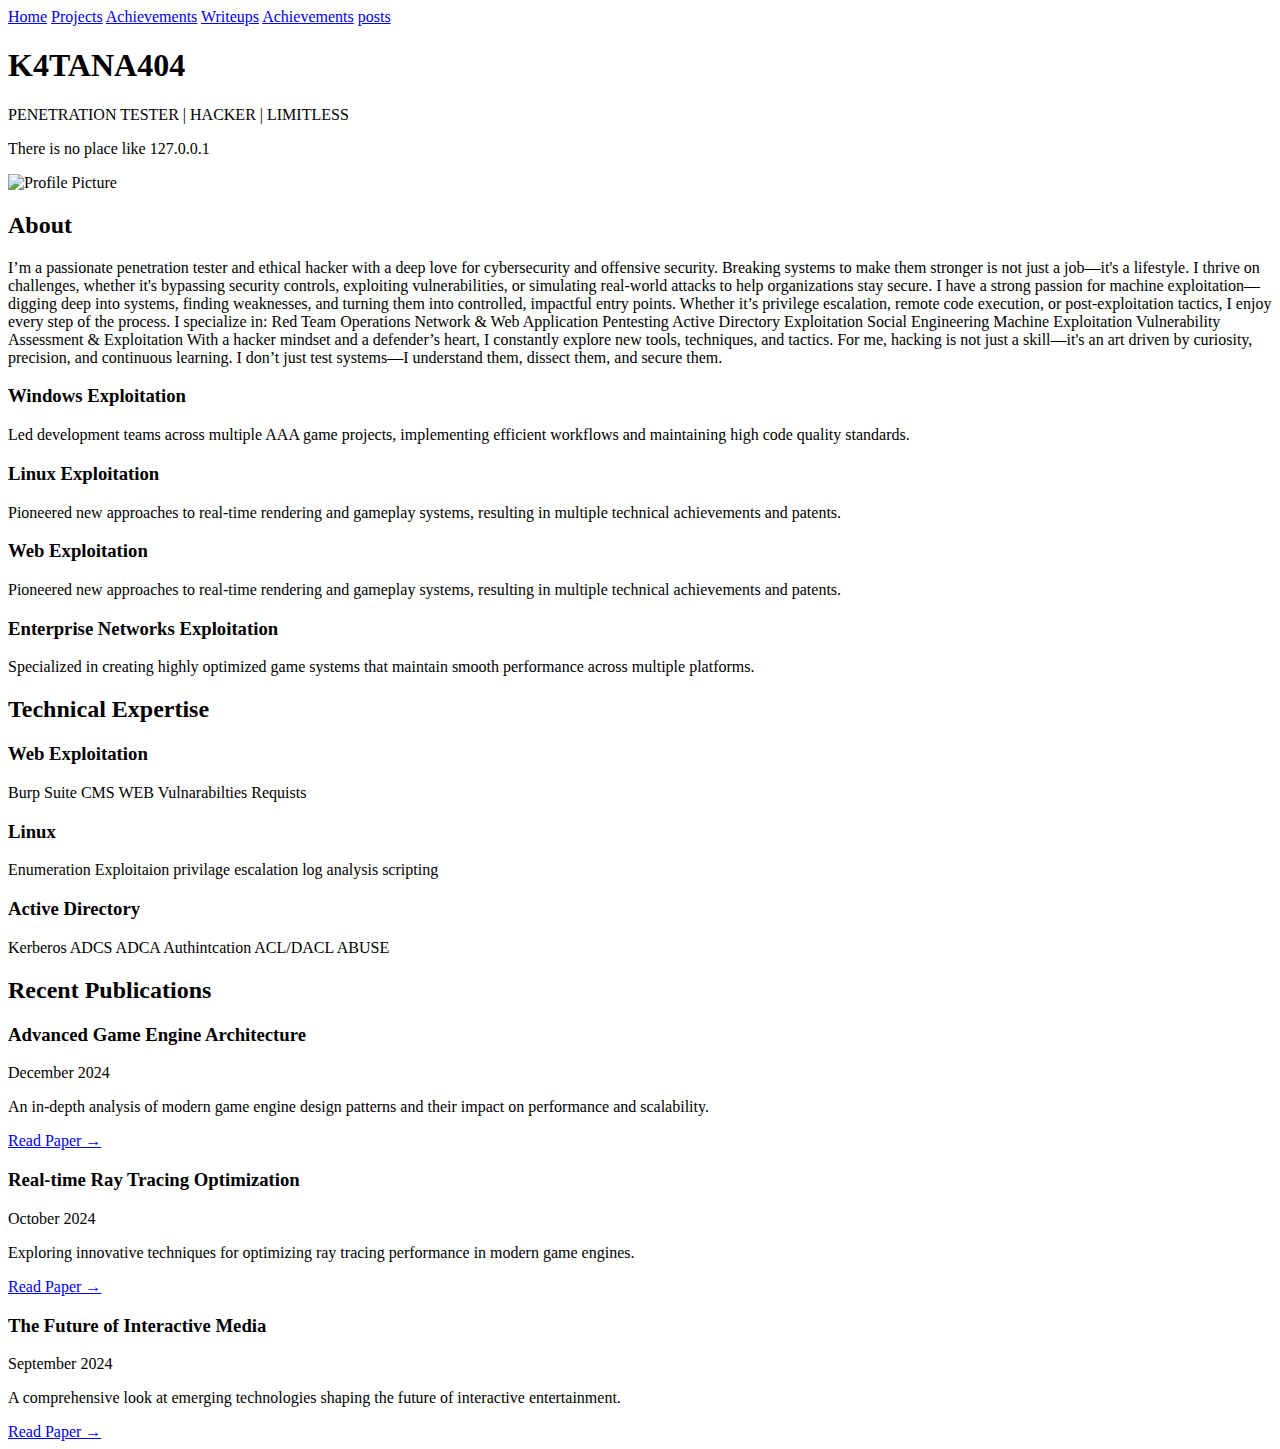
==== index.html @ a7f6d3a5 "Add files via upload" ====
<!DOCTYPE html>
<html lang="en">
  <head>
    <title>Professional Portfolio</title>
    <meta charset="UTF-8" />
    <meta name="viewport" content="width=device-width" />
    <link rel="stylesheet" href="css/styles.css" />
    <script type="module" src="script.js"></script>
  </head>
  <body>
    <nav>
      <div class="nav-content">
        <a href="index.html" aria-current="page">Home</a>
        <a href="page2.html">Projects</a>
        <a href="page3.html" aria-current="page">Achievements</a>
        <a href="page3.html" aria-current="page">Writeups</a>
        <a href="page3.html" aria-current="page">Achievements</a>
        <a href="posts.html" aria-current="page">posts</a>
      </div>
    </nav>
    <main>
      <section class="hero">
        <div class="hero-content">
          <div class="hero-text">
            <h1>K4TANA404</h1>
            <p class="title">PENETRATION TESTER | HACKER | LIMITLESS</p>
            <p class="subtitle">There is no place like 127.0.0.1</p>
          </div>
          <img src="katana.jpg" alt="Profile Picture" class="profile-image">
        </div>
      </section>

      <section class="about">
        <div class="section-content">
          <h2>About</h2>
          <p>

            I’m a passionate penetration tester and ethical hacker with a deep love for cybersecurity and offensive security. Breaking systems to make them stronger is not just a job—it's a lifestyle. I thrive on challenges, whether it's bypassing security controls, exploiting vulnerabilities, or simulating real-world attacks to help organizations stay secure.
            
            I have a strong passion for machine exploitation—digging deep into systems, finding weaknesses, and turning them into controlled, impactful entry points. Whether it’s privilege escalation, remote code execution, or post-exploitation tactics, I enjoy every step of the process.
            
            I specialize in:
            
                Red Team Operations
                Network & Web Application Pentesting
                Active Directory Exploitation
                Social Engineering
                Machine Exploitation
                Vulnerability Assessment & Exploitation
            
            With a hacker mindset and a defender’s heart, I constantly explore new tools, techniques, and tactics. For me, hacking is not just a skill—it's an art driven by curiosity, precision, and continuous learning.
            
            I don’t just test systems—I understand them, dissect them, and secure them.</p>
          
          <div class="expertise">
            <div class="expertise-item">
              <h3>Windows Exploitation</h3>
              <p>Led development teams across multiple AAA game projects, implementing efficient workflows and maintaining high code quality standards.</p>
            </div>
            <div class="expertise-item">
              <h3>Linux Exploitation</h3>
              <p>Pioneered new approaches to real-time rendering and gameplay systems, resulting in multiple technical achievements and patents.</p>
            </div>
            <div class="expertise-item">
                <h3>Web Exploitation</h3>
                <p>Pioneered new approaches to real-time rendering and gameplay systems, resulting in multiple technical achievements and patents.</p>
              </div>
            <div class="expertise-item">
              <h3>Enterprise Networks Exploitation</h3>
              <p>Specialized in creating highly optimized game systems that maintain smooth performance across multiple platforms.</p>
            </div>
          </div>
        </div>
      </section>

      <section class="skills">
        <div class="section-content">
          <h2>Technical Expertise</h2>
          <div class="skills-container">
            <div class="skill-category">
              <h3>Web Exploitation</h3>
              <div class="skill-list">
                <span>Burp Suite</span>
                <span>CMS</span>
                <span>WEB Vulnarabilties</span>
                <span>Requists</span>
                
              </div>
            </div>
            <div class="skill-category">
              <h3>Linux</h3>
              <div class="skill-list">
                <span>Enumeration</span>
                <span>Exploitaion</span>
                <span>privilage escalation</span>
                <span>log analysis</span>
                <span>scripting</span>
              </div>
            </div>
            <div class="skill-category">
              <h3>Active Directory</h3>
              <div class="skill-list">
                <span>Kerberos</span>
                <span>ADCS</span>
                <span>ADCA</span>
                <span>Authintcation</span>
                <span>ACL/DACL ABUSE</span>
              </div>
            </div>
          </div>
        </div>
      </section>

      <section class="publications">
        <div class="section-content">
          <h2>Recent Publications</h2>
          <div class="publications-grid">
            <article class="publication">
              <div class="content">
                <h3>Advanced Game Engine Architecture</h3>
                <p class="date">December 2024</p>
                <p class="excerpt">An in-depth analysis of modern game engine design patterns and their impact on performance and scalability.</p>
                <a href="#" class="read-more">Read Paper →</a>
              </div>
            </article>

            <article class="publication">
              <div class="content">
                <h3>Real-time Ray Tracing Optimization</h3>
                <p class="date">October 2024</p>
                <p class="excerpt">Exploring innovative techniques for optimizing ray tracing performance in modern game engines.</p>
                <a href="#" class="read-more">Read Paper →</a>
              </div>
            </article>

            <article class="publication">
              <div class="content">
                <h3>The Future of Interactive Media</h3>
                <p class="date">September 2024</p>
                <p class="excerpt">A comprehensive look at emerging technologies shaping the future of interactive entertainment.</p>
                <a href="#" class="read-more">Read Paper →</a>
              </div>
            </article>
          </div>
        </div>
      </section>
    </main>
  </body>
</html>
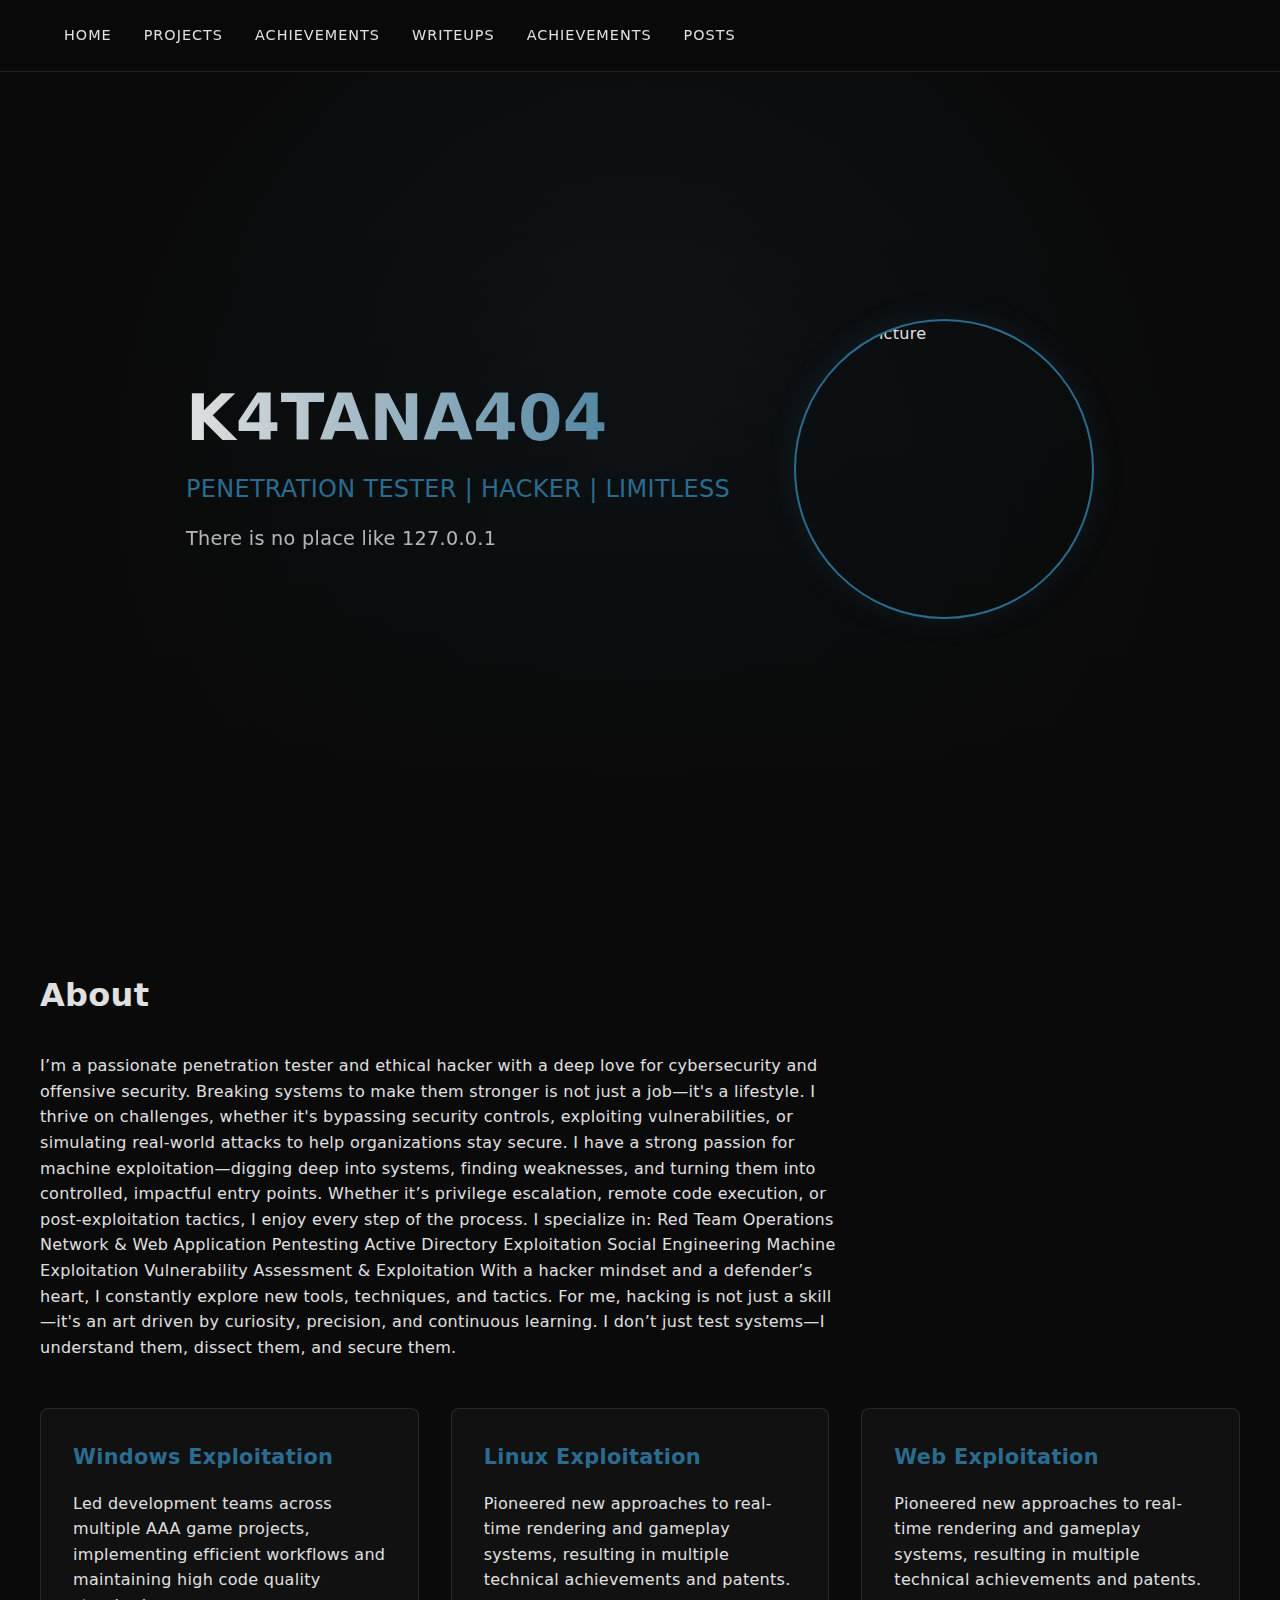
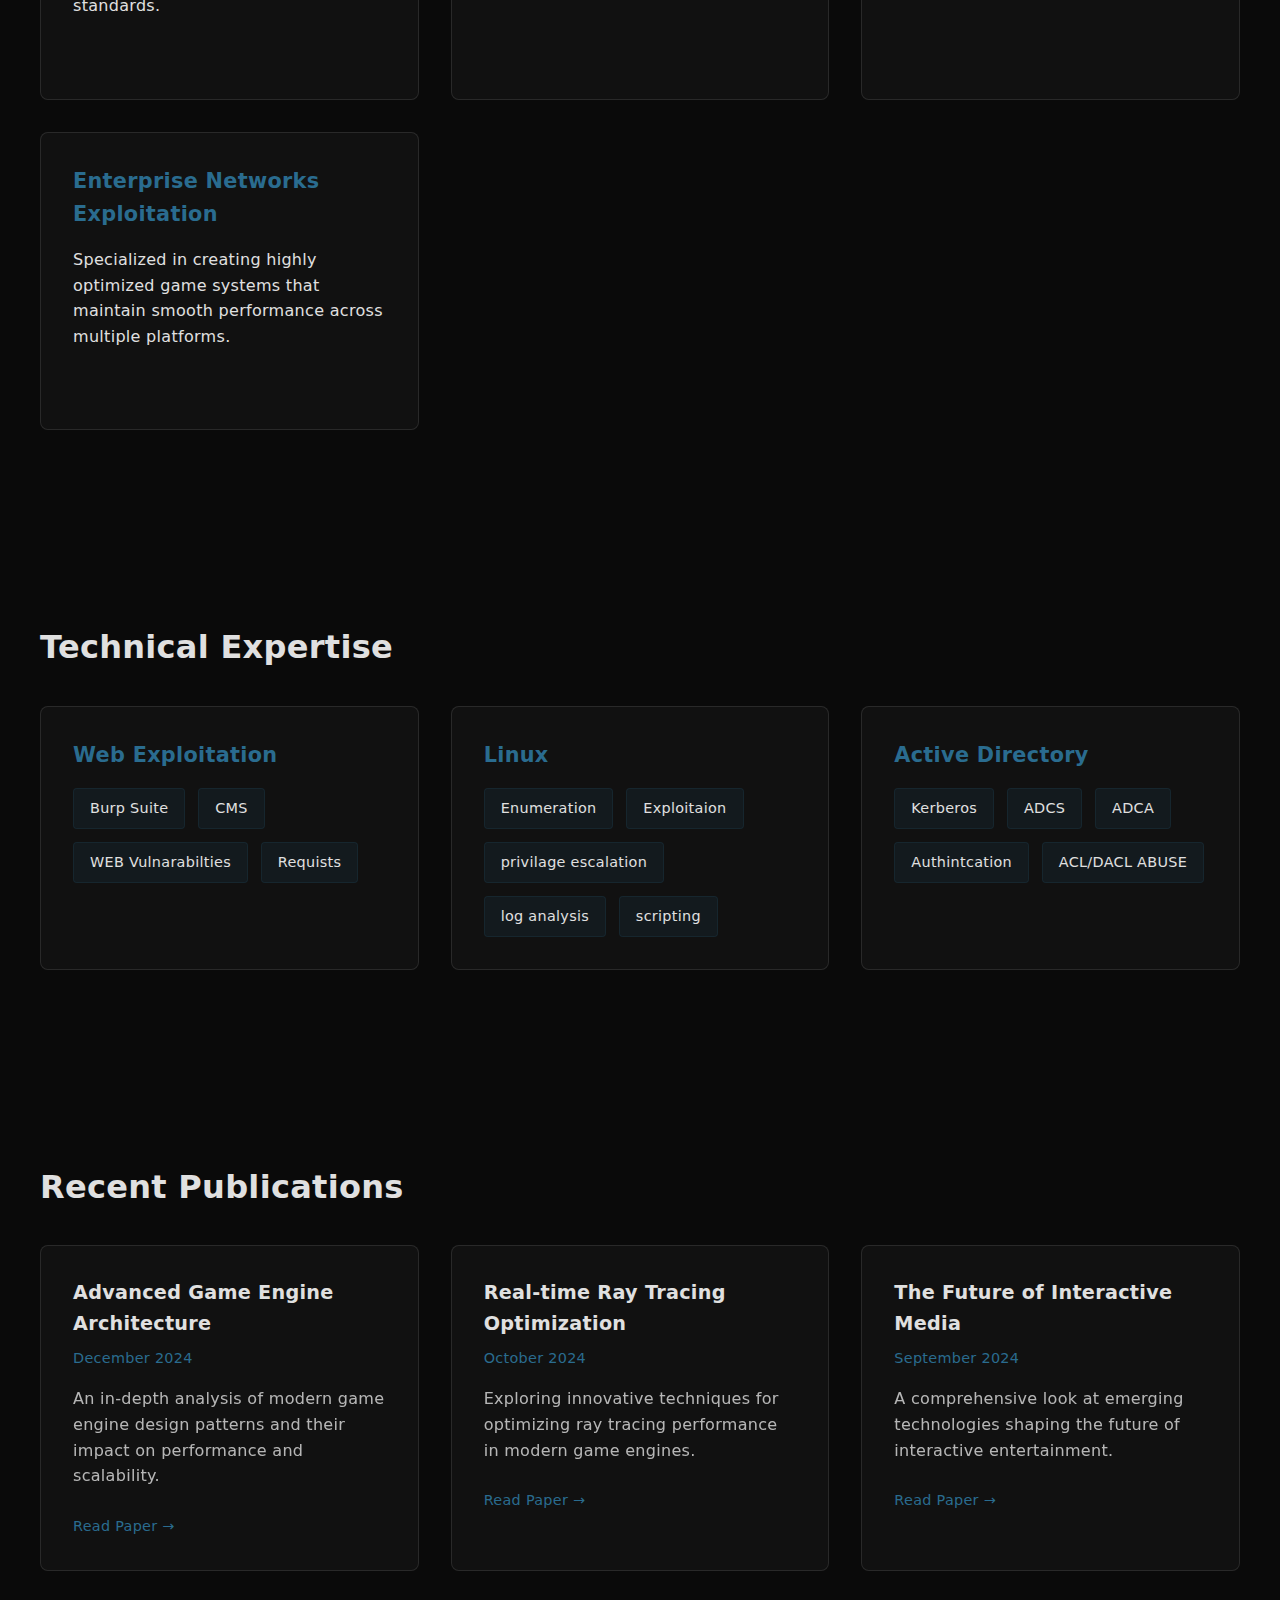
==== commit 94737346: "Add files via upload" ====
--- a/index.html
+++ b/index.html
@@ -26,7 +26,7 @@
             <p class="title">PENETRATION TESTER | HACKER | LIMITLESS</p>
             <p class="subtitle">There is no place like 127.0.0.1</p>
           </div>
-          <img src="katana.jpg" alt="Profile Picture" class="profile-image">
+          <img src="images/katana.jpg" alt="Profile Picture" class="profile-image">
         </div>
       </section>
 
@@ -146,4 +146,4 @@
       </section>
     </main>
   </body>
-</html>+</html>
--- a/css/styles.css
+++ b/css/styles.css
@@ -0,0 +1,288 @@
+:root {
+    --bg: #0a0a0a;
+    --text: #e0e0e0;
+    --accent: #2a6c8f;
+    --accent-glow: rgba(42, 108, 143, 0.15);
+    --border: rgba(255, 255, 255, 0.1);
+    --card-bg: rgba(255, 255, 255, 0.03);
+  }
+  
+  * {
+    box-sizing: border-box;
+    margin: 0;
+    padding: 0;
+  }
+  
+  body {
+    font-family: 'Segoe UI', system-ui, -apple-system, sans-serif;
+    background: var(--bg);
+    color: var(--text);
+    line-height: 1.6;
+    letter-spacing: 0.3px;
+  }
+  
+  nav {
+    position: fixed;
+    top: 0;
+    width: 100%;
+    background: rgba(10, 10, 10, 0.95);
+    backdrop-filter: blur(10px);
+    border-bottom: 1px solid var(--border);
+    z-index: 1000;
+  }
+  
+  .nav-content {
+    max-width: 1200px;
+    margin: 0 auto;
+    padding: 1.5rem;
+    display: flex;
+    gap: 2rem;
+  }
+  
+  nav a {
+    color: var(--text);
+    text-decoration: none;
+    font-size: 0.9rem;
+    text-transform: uppercase;
+    letter-spacing: 1px;
+    transition: color 0.3s ease;
+  }
+  
+  nav a:hover {
+    color: var(--accent);
+  }
+  
+  main {
+    padding-top: 4rem;
+  }
+  
+  section {
+    padding: 6rem 1.5rem;
+  }
+  
+  .section-content {
+    max-width: 1200px;
+    margin: 0 auto;
+  }
+  
+  .hero {
+    min-height: 90vh;
+    display: flex;
+    align-items: center;
+    background: linear-gradient(to bottom, transparent, var(--bg) 90%),
+                radial-gradient(circle at 50% 50%, var(--accent-glow), transparent 70%);
+  }
+  
+  .hero-content {
+    max-width: 1200px;
+    margin: 0 auto;
+    padding: 0 1.5rem;
+    display: flex;
+    align-items: center;
+    gap: 4rem;
+  }
+  
+  .hero-text {
+    flex: 1;
+  }
+  
+  .profile-image {
+    width: 300px;
+    height: 300px;
+    border-radius: 50%;
+    object-fit: cover;
+    border: 2px solid var(--accent);
+    box-shadow: 0 0 30px var(--accent-glow);
+    transition: transform 0.3s ease, box-shadow 0.3s ease;
+  }
+  
+  .profile-image:hover {
+    transform: scale(1.02);
+    box-shadow: 0 0 40px var(--accent-glow);
+  }
+  
+  h1 {
+    font-size: 4rem;
+    font-weight: 700;
+    margin-bottom: 1rem;
+    line-height: 1.1;
+    background: linear-gradient(to right, var(--text), var(--accent));
+    -webkit-background-clip: text;
+    background-clip: text;
+    color: transparent;
+  }
+  
+  .title {
+    font-size: 1.5rem;
+    color: var(--accent);
+    margin-bottom: 1rem;
+    font-weight: 500;
+  }
+  
+  .subtitle {
+    font-size: 1.2rem;
+    opacity: 0.8;
+    max-width: 600px;
+  }
+  
+  h2 {
+    font-size: 2rem;
+    margin-bottom: 2rem;
+    color: var(--text);
+  }
+  
+  h3 {
+    font-size: 1.3rem;
+    margin-bottom: 1rem;
+    color: var(--accent);
+  }
+  
+  .about p {
+    max-width: 800px;
+    margin-bottom: 3rem;
+  }
+  
+  .expertise {
+    display: grid;
+    grid-template-columns: repeat(auto-fit, minmax(300px, 1fr));
+    gap: 2rem;
+    margin-top: 3rem;
+  }
+  
+  .expertise-item {
+    background: var(--card-bg);
+    padding: 2rem;
+    border-radius: 8px;
+    border: 1px solid var(--border);
+    transition: transform 0.3s ease, box-shadow 0.3s ease;
+  }
+  
+  .expertise-item:hover {
+    transform: translateY(-5px);
+    box-shadow: 0 10px 30px rgba(0, 0, 0, 0.2);
+  }
+  
+  .skills-container {
+    display: grid;
+    grid-template-columns: repeat(auto-fit, minmax(300px, 1fr));
+    gap: 2rem;
+  }
+  
+  .skill-category {
+    background: var(--card-bg);
+    padding: 2rem;
+    border-radius: 8px;
+    border: 1px solid var(--border);
+  }
+  
+  .skill-list {
+    display: flex;
+    flex-wrap: wrap;
+    gap: 0.8rem;
+  }
+  
+  .skill-list span {
+    background: rgba(42, 108, 143, 0.1);
+    padding: 0.5rem 1rem;
+    border-radius: 4px;
+    font-size: 0.9rem;
+    border: 1px solid var(--accent-glow);
+  }
+  
+  .publications-grid {
+    display: grid;
+    grid-template-columns: repeat(auto-fit, minmax(300px, 1fr));
+    gap: 2rem;
+  }
+  
+  .publication {
+    background: var(--card-bg);
+    border-radius: 8px;
+    border: 1px solid var(--border);
+    overflow: hidden;
+    transition: transform 0.3s ease;
+  }
+  
+  .publication:hover {
+    transform: translateY(-5px);
+  }
+  
+  .publication .content {
+    padding: 2rem;
+  }
+  
+  .publication h3 {
+    font-size: 1.2rem;
+    margin-bottom: 0.5rem;
+    color: var(--text);
+  }
+  
+  .publication .date {
+    font-size: 0.9rem;
+    color: var(--accent);
+    margin-bottom: 1rem;
+  }
+  
+  .publication .excerpt {
+    margin-bottom: 1.5rem;
+    opacity: 0.8;
+  }
+  
+  .read-more {
+    color: var(--accent);
+    text-decoration: none;
+    font-size: 0.9rem;
+    transition: opacity 0.3s ease;
+  }
+  
+  .read-more:hover {
+    opacity: 0.8;
+  }
+  
+  @media (max-width: 1024px) {
+    .hero-content {
+      flex-direction: column-reverse;
+      gap: 2rem;
+      text-align: center;
+    }
+  
+    .profile-image {
+      width: 250px;
+      height: 250px;
+    }
+  }
+  
+  @media (max-width: 768px) {
+    h1 {
+      font-size: 3rem;
+    }
+  
+    .title {
+      font-size: 1.2rem;
+    }
+  
+    .subtitle {
+      font-size: 1rem;
+    }
+  
+    section {
+      padding: 4rem 1.5rem;
+    }
+  
+    .expertise {
+      grid-template-columns: 1fr;
+    }
+  
+    .skills-container {
+      grid-template-columns: 1fr;
+    }
+  
+    .publications-grid {
+      grid-template-columns: 1fr;
+    }
+  
+    .profile-image {
+      width: 200px;
+      height: 200px;
+    }
+  }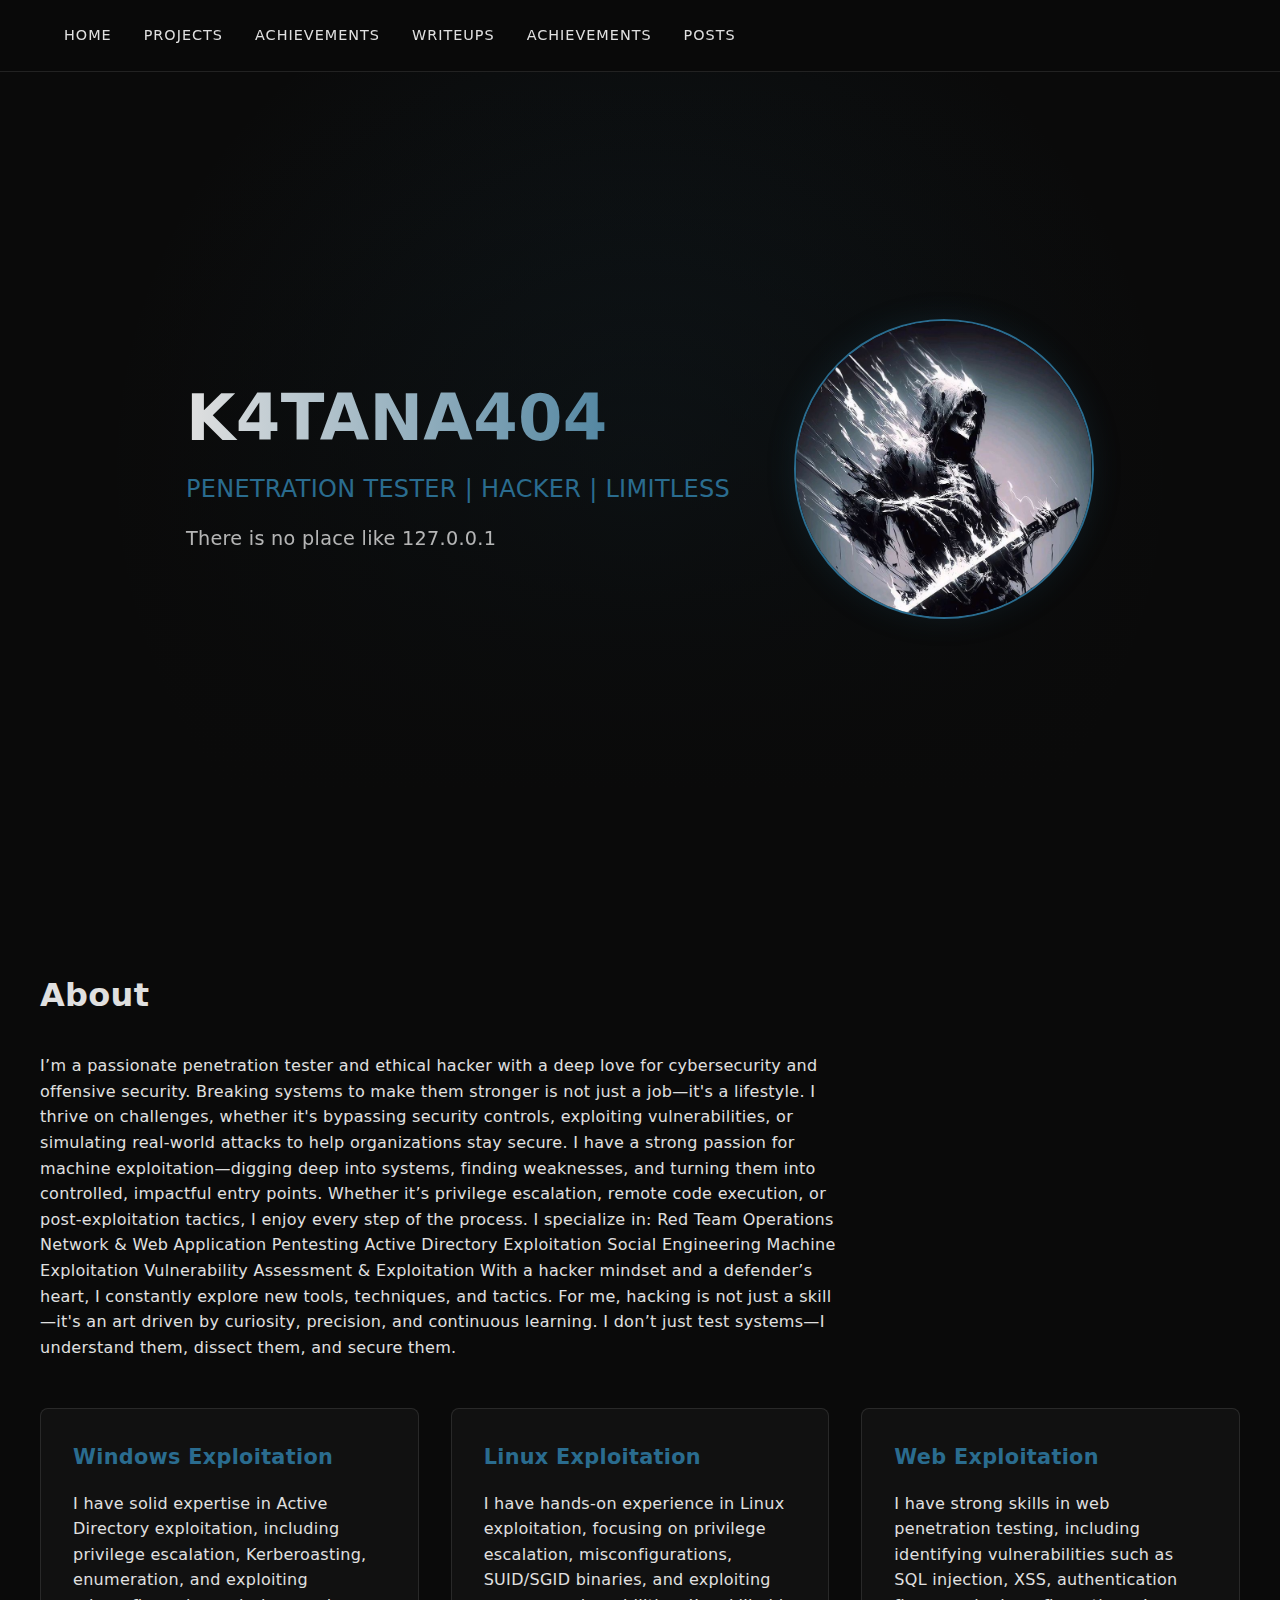
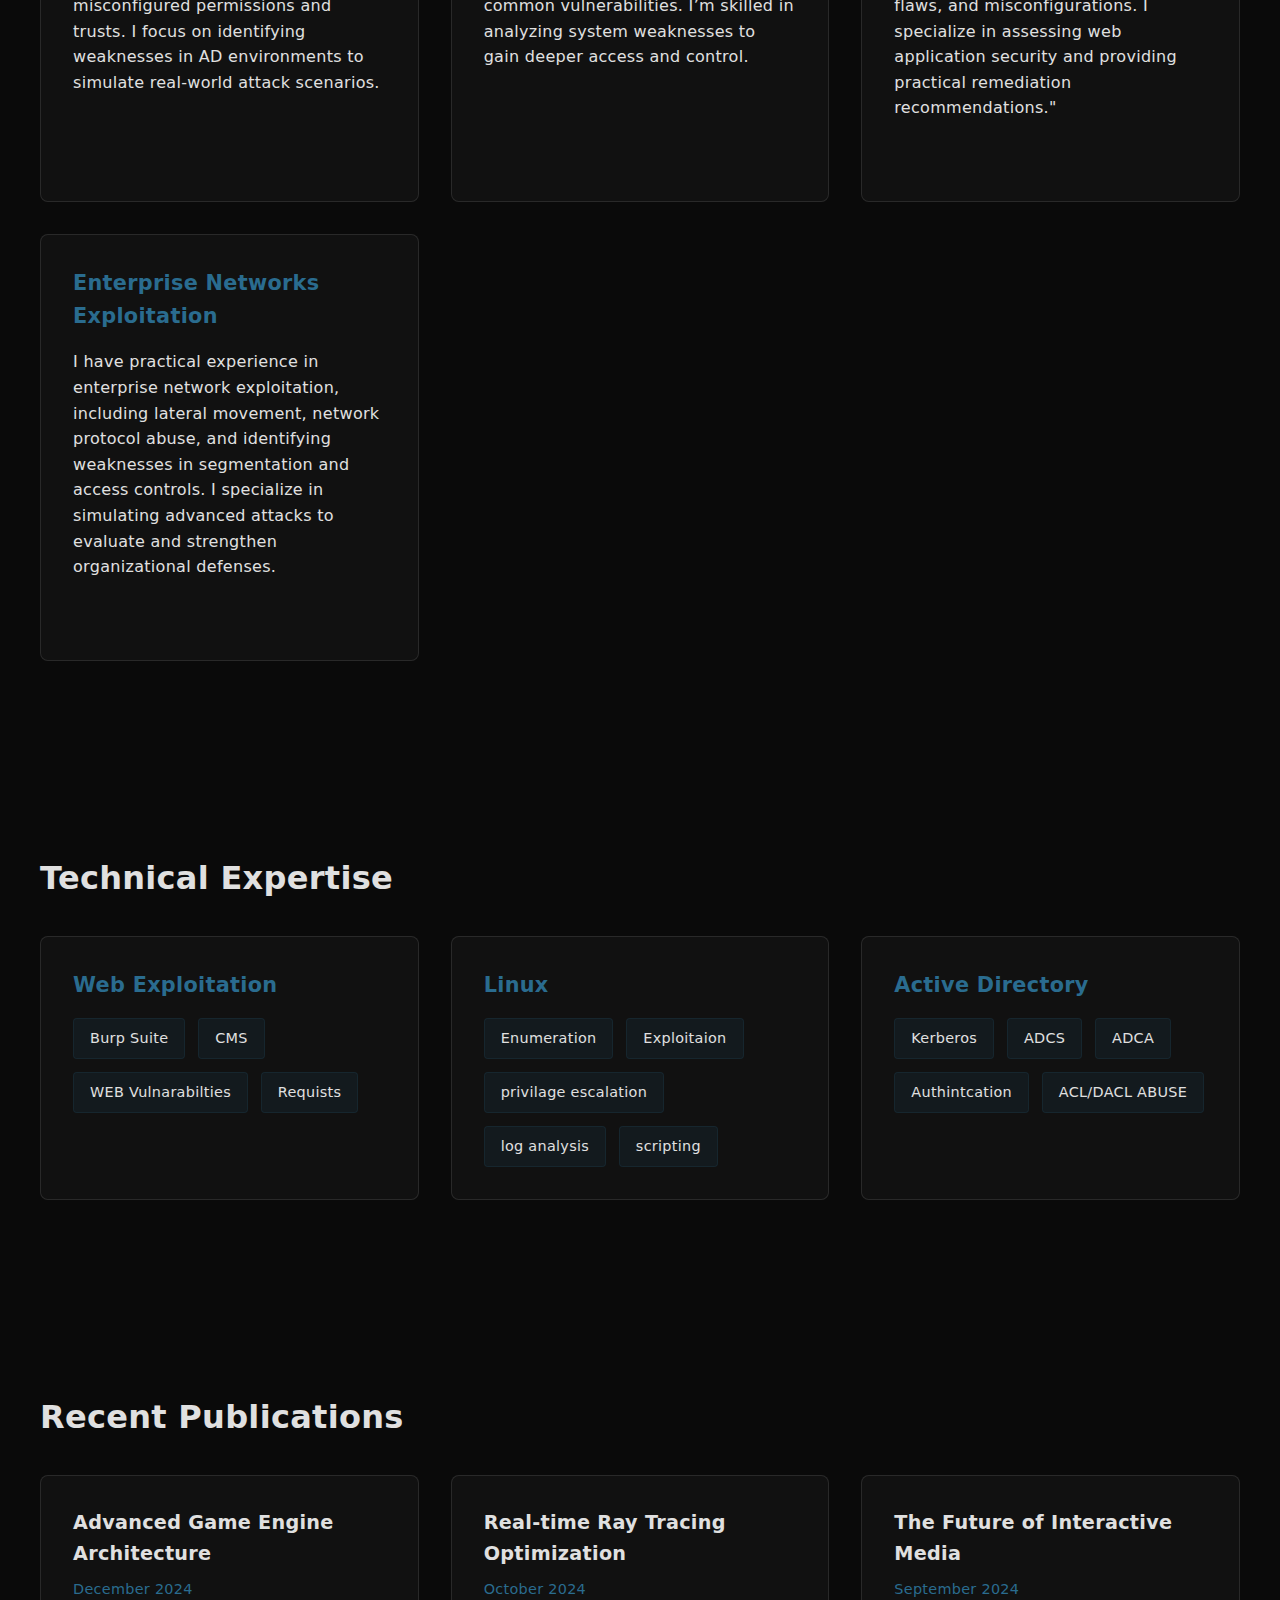
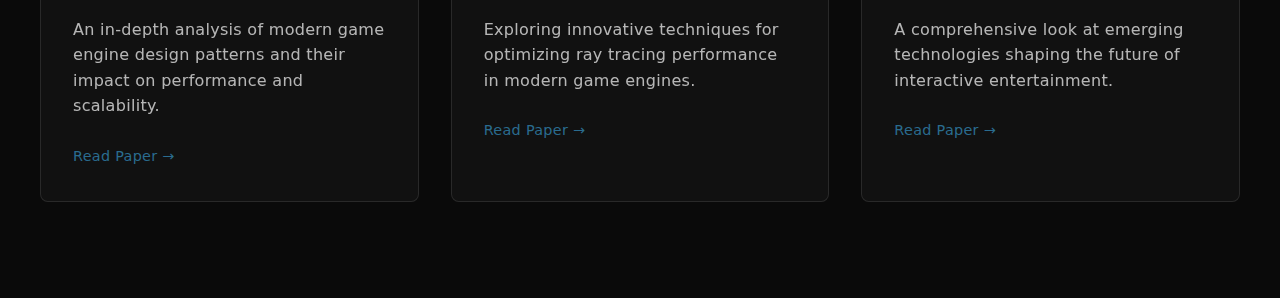
==== commit 5d102bc3: "your message" ====
--- a/index.html
+++ b/index.html
@@ -55,19 +55,19 @@
           <div class="expertise">
             <div class="expertise-item">
               <h3>Windows Exploitation</h3>
-              <p>Led development teams across multiple AAA game projects, implementing efficient workflows and maintaining high code quality standards.</p>
+              <p>I have solid expertise in Active Directory exploitation, including privilege escalation, Kerberoasting, enumeration, and exploiting misconfigured permissions and trusts. I focus on identifying weaknesses in AD environments to simulate real-world attack scenarios.</p>
             </div>
             <div class="expertise-item">
               <h3>Linux Exploitation</h3>
-              <p>Pioneered new approaches to real-time rendering and gameplay systems, resulting in multiple technical achievements and patents.</p>
+              <p>I have hands-on experience in Linux exploitation, focusing on privilege escalation, misconfigurations, SUID/SGID binaries, and exploiting common vulnerabilities. I’m skilled in analyzing system weaknesses to gain deeper access and control.</p>
             </div>
             <div class="expertise-item">
                 <h3>Web Exploitation</h3>
-                <p>Pioneered new approaches to real-time rendering and gameplay systems, resulting in multiple technical achievements and patents.</p>
+                <p>I have strong skills in web penetration testing, including identifying vulnerabilities such as SQL injection, XSS, authentication flaws, and misconfigurations. I specialize in assessing web application security and providing practical remediation recommendations."</p>
               </div>
             <div class="expertise-item">
               <h3>Enterprise Networks Exploitation</h3>
-              <p>Specialized in creating highly optimized game systems that maintain smooth performance across multiple platforms.</p>
+              <p>I have practical experience in enterprise network exploitation, including lateral movement, network protocol abuse, and identifying weaknesses in segmentation and access controls. I specialize in simulating advanced attacks to evaluate and strengthen organizational defenses.</p>
             </div>
           </div>
         </div>
@@ -146,4 +146,4 @@
       </section>
     </main>
   </body>
-</html>
+</html>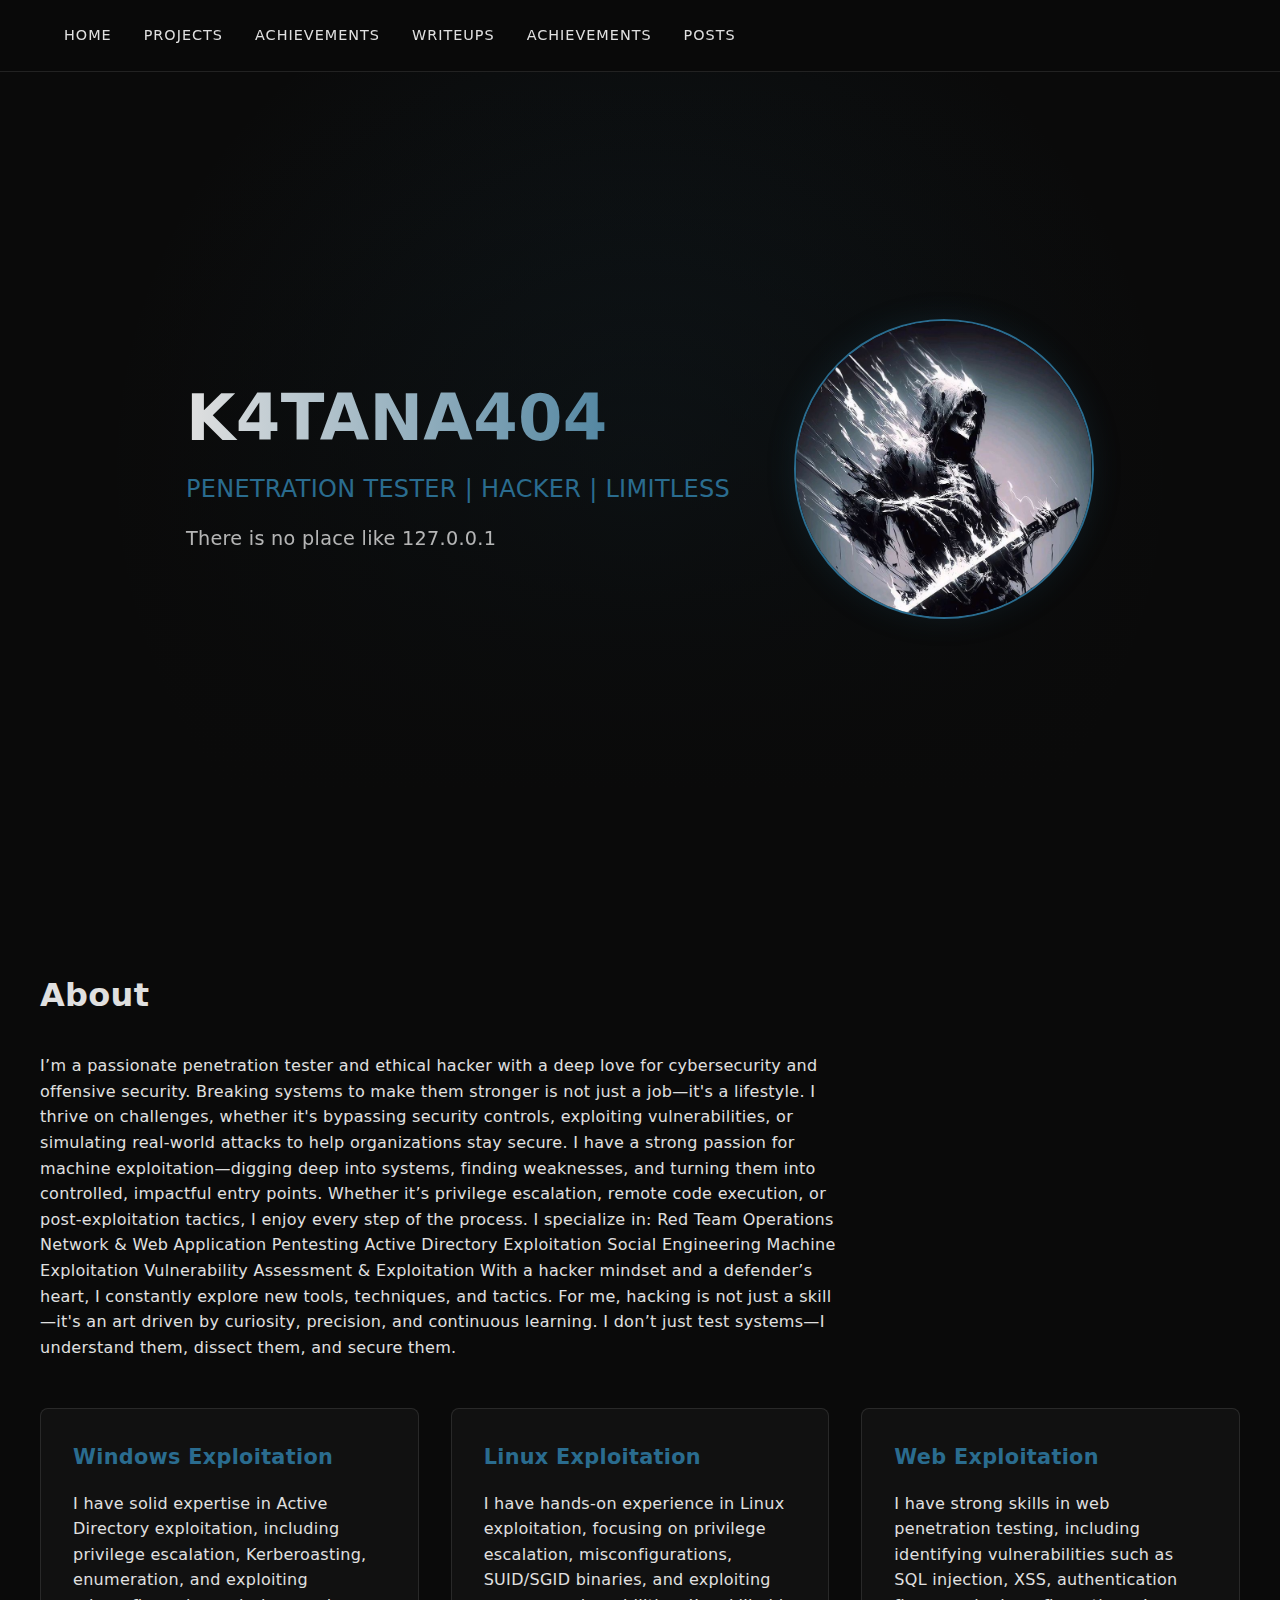
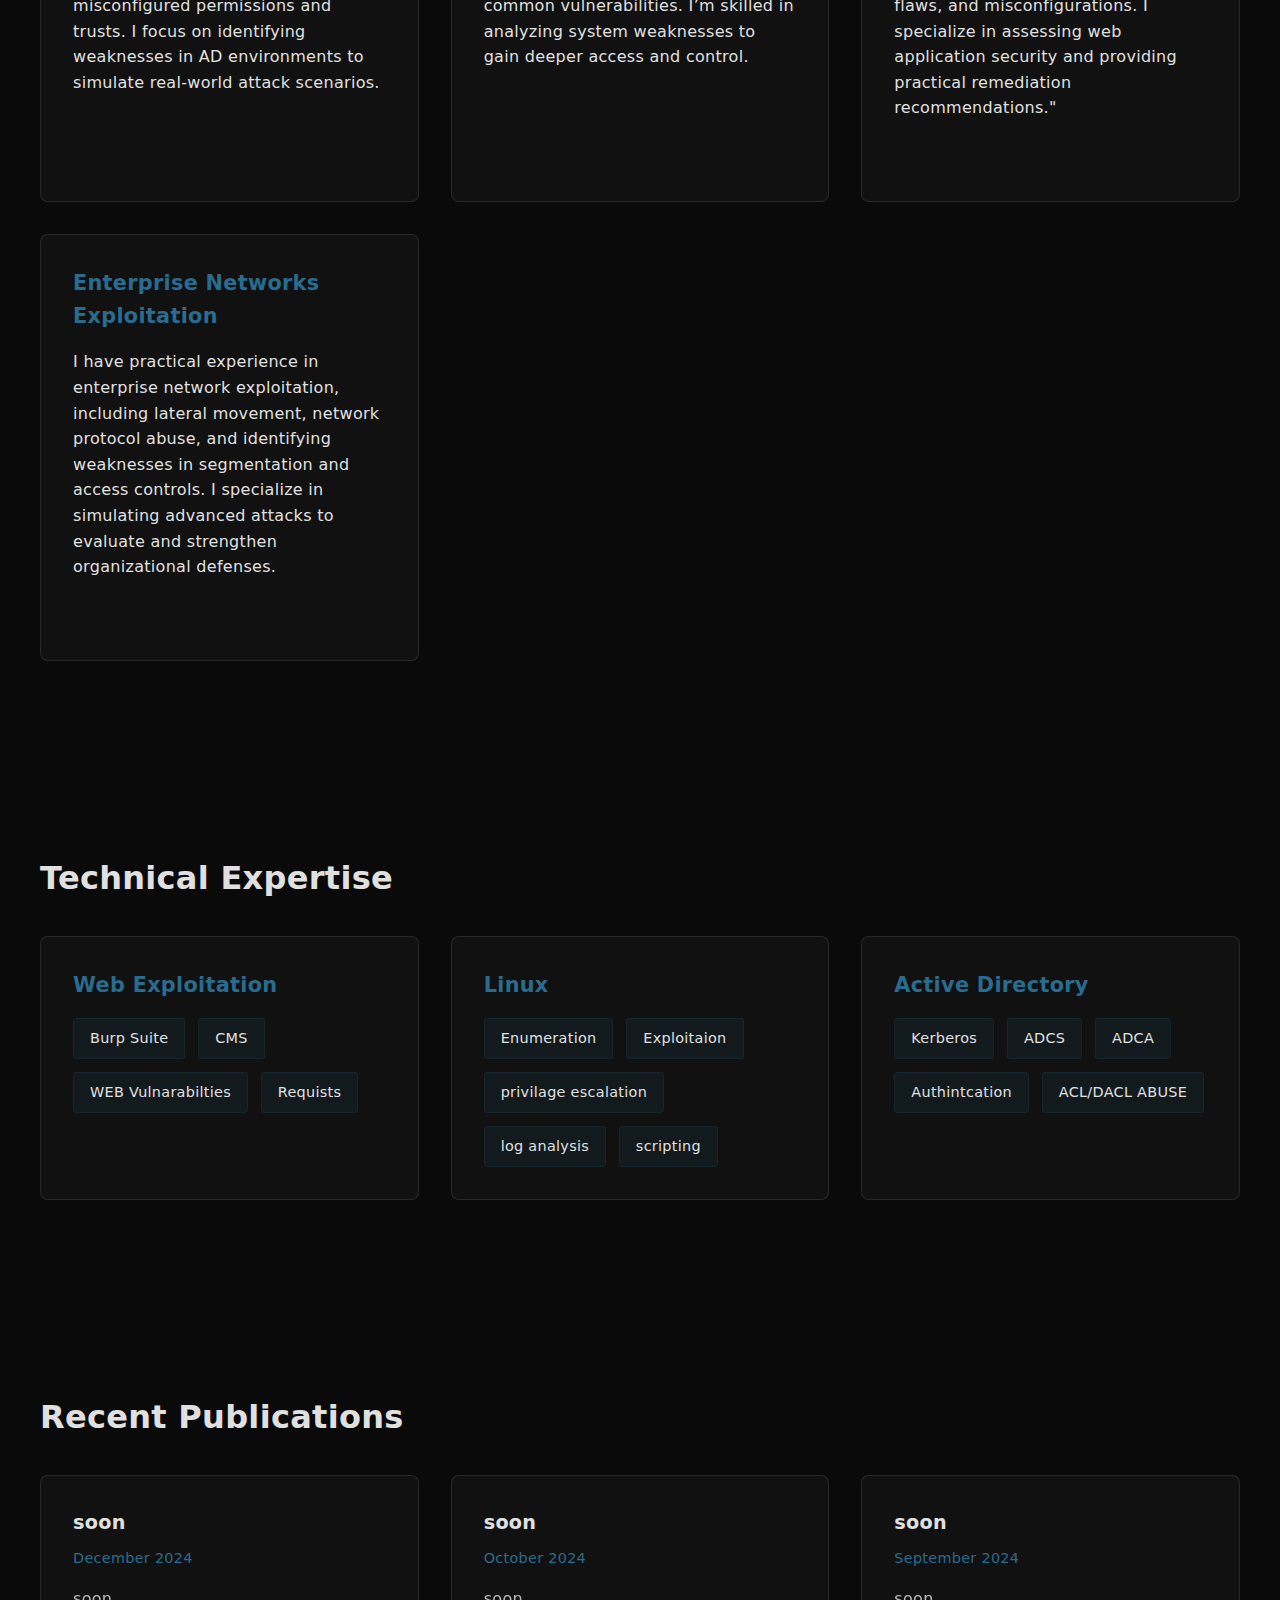
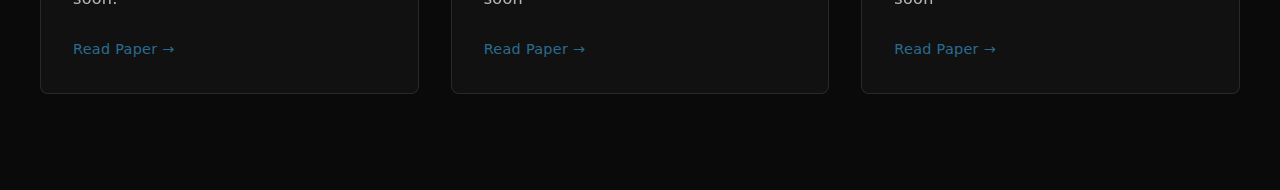
==== commit b05d94e0: "1" ====
--- a/index.html
+++ b/index.html
@@ -117,27 +117,27 @@
           <div class="publications-grid">
             <article class="publication">
               <div class="content">
-                <h3>Advanced Game Engine Architecture</h3>
+                <h3>soon</h3>
                 <p class="date">December 2024</p>
-                <p class="excerpt">An in-depth analysis of modern game engine design patterns and their impact on performance and scalability.</p>
+                <p class="excerpt">soon.</p>
                 <a href="#" class="read-more">Read Paper →</a>
               </div>
             </article>
 
             <article class="publication">
               <div class="content">
-                <h3>Real-time Ray Tracing Optimization</h3>
+                <h3>soon</h3>
                 <p class="date">October 2024</p>
-                <p class="excerpt">Exploring innovative techniques for optimizing ray tracing performance in modern game engines.</p>
+                <p class="excerpt">soon</p>
                 <a href="#" class="read-more">Read Paper →</a>
               </div>
             </article>
 
             <article class="publication">
               <div class="content">
-                <h3>The Future of Interactive Media</h3>
+                <h3>soon</h3>
                 <p class="date">September 2024</p>
-                <p class="excerpt">A comprehensive look at emerging technologies shaping the future of interactive entertainment.</p>
+                <p class="excerpt">soon</p>
                 <a href="#" class="read-more">Read Paper →</a>
               </div>
             </article>
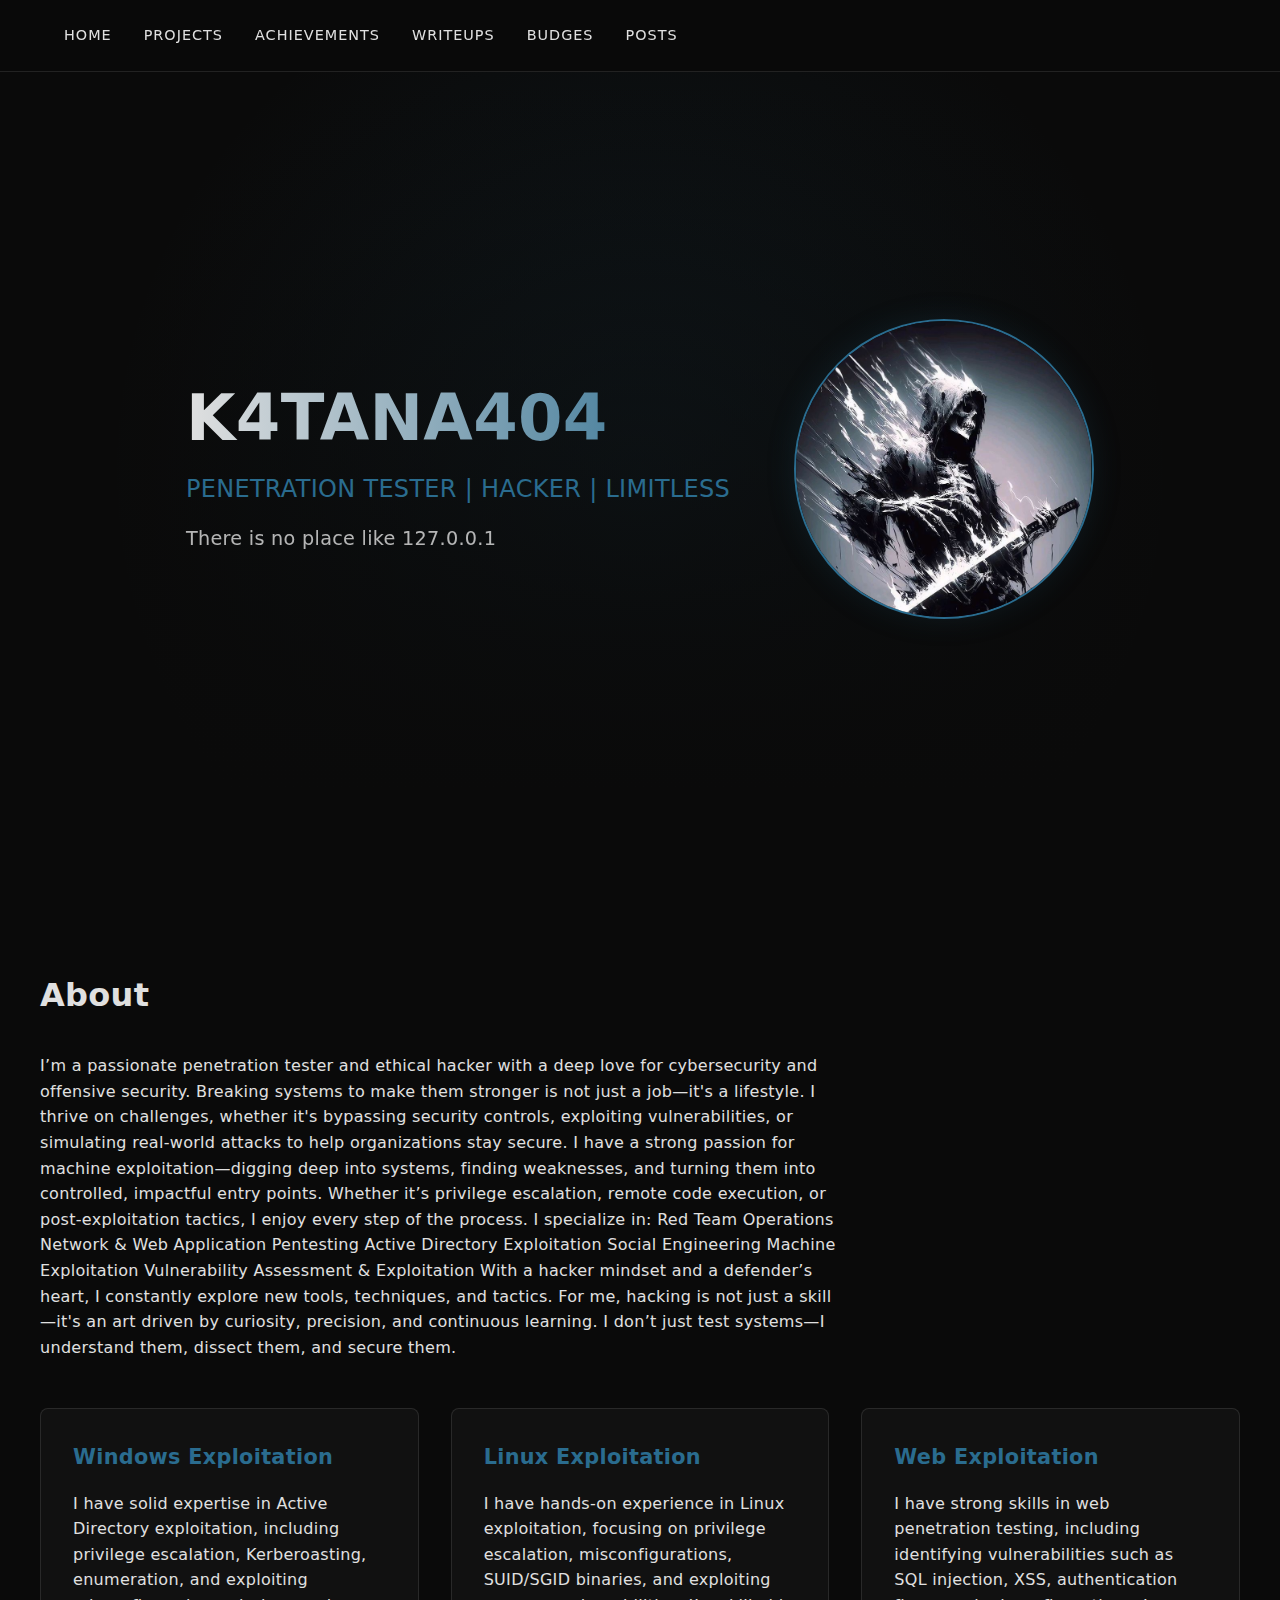
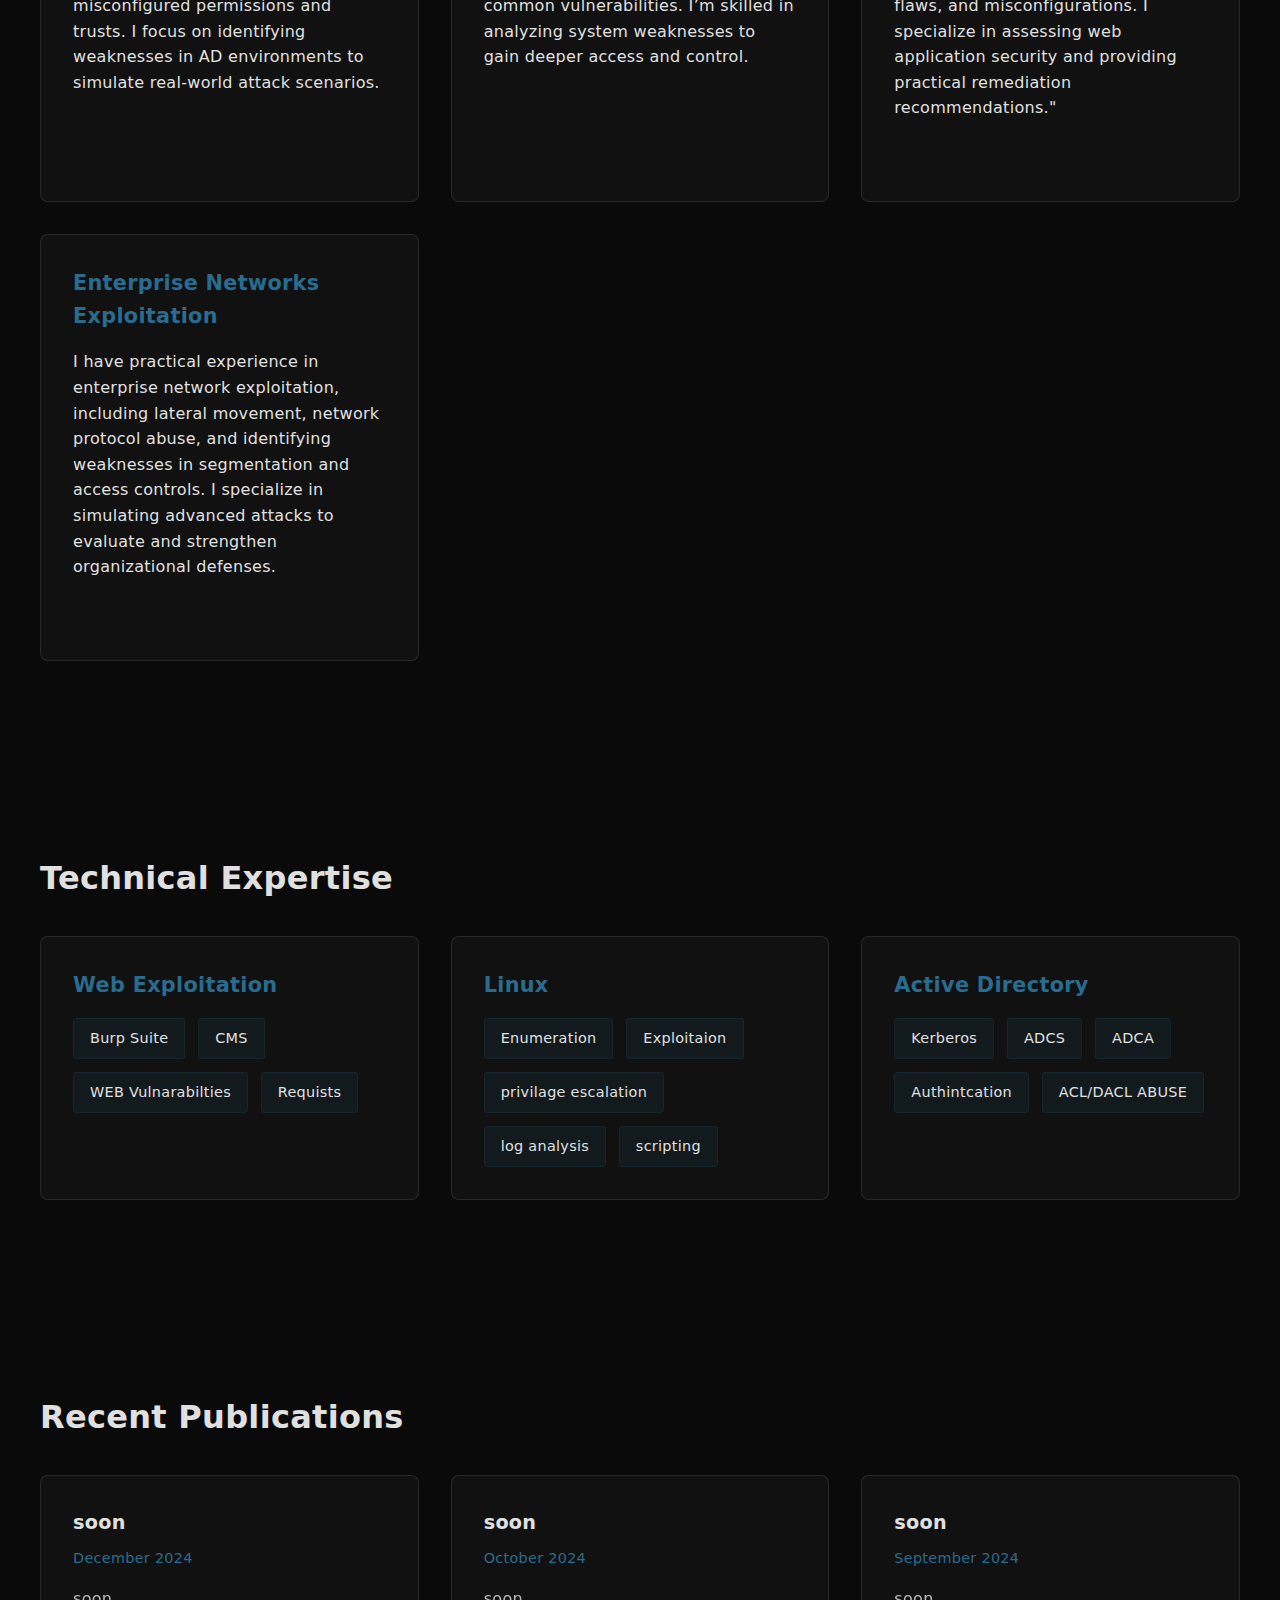
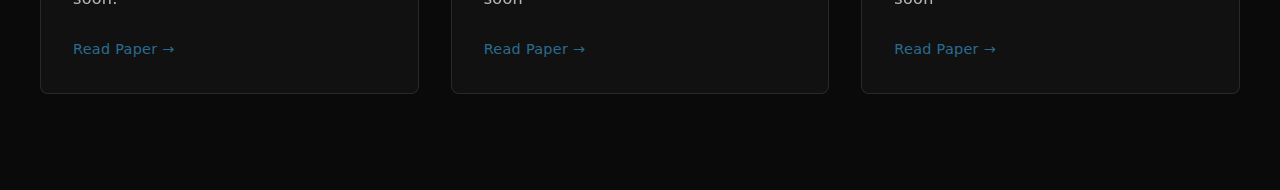
==== commit 8fc4e439: "1" ====
--- a/index.html
+++ b/index.html
@@ -14,7 +14,7 @@
         <a href="page2.html">Projects</a>
         <a href="page3.html" aria-current="page">Achievements</a>
         <a href="page3.html" aria-current="page">Writeups</a>
-        <a href="page3.html" aria-current="page">Achievements</a>
+        <a href="page3.html" aria-current="page">BUDGES</a>
         <a href="posts.html" aria-current="page">posts</a>
       </div>
     </nav>
